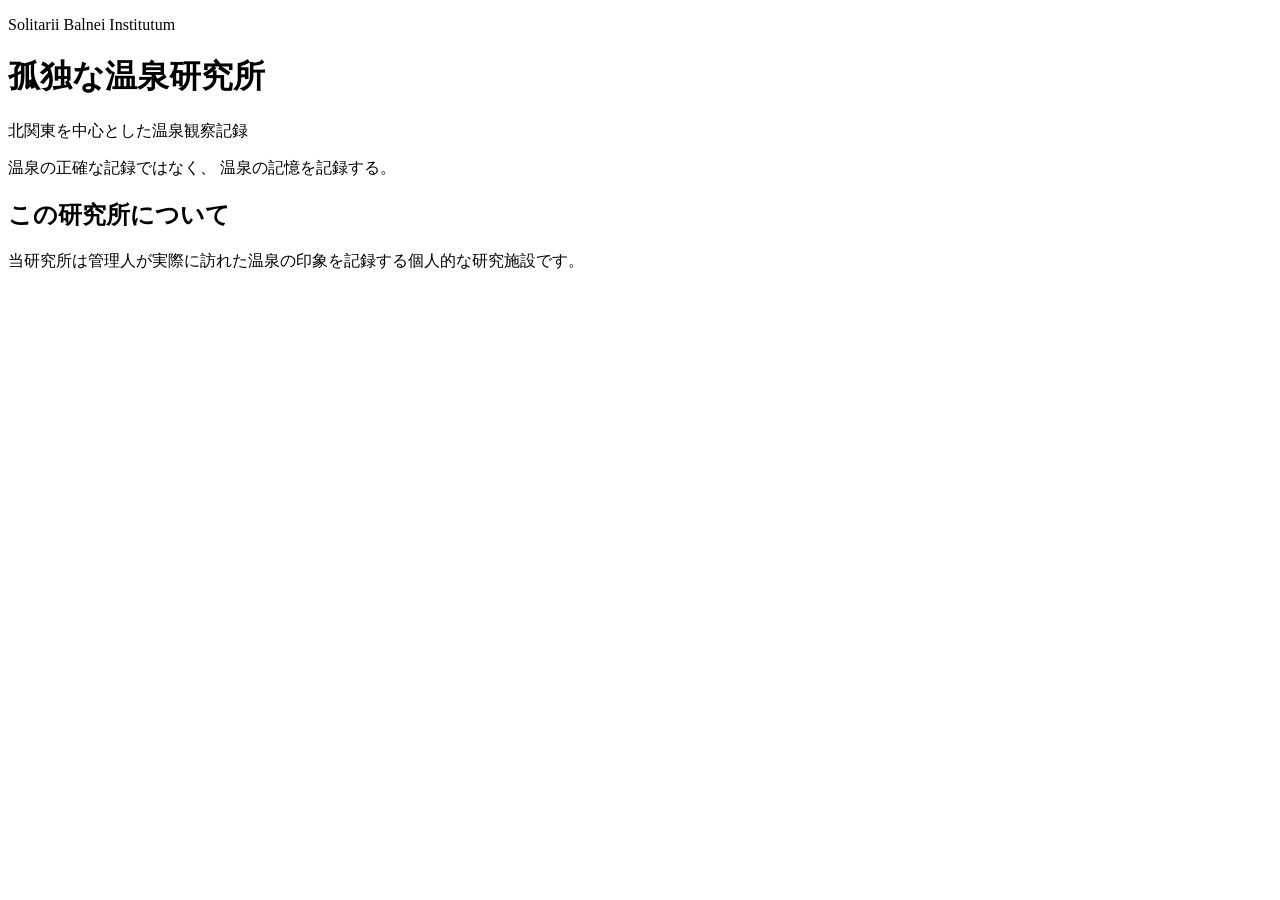
==== docs/index.html @ 95f11baa "Update index.html" ====
<!DOCTYPE html>
<html lang="ja">
<head>
  <meta charset="UTF-8">
  <title>HW Digital Experience Lab</title>
  <link rel="stylesheet" href="style.css">
</head>
<body>

    <p class="latin">
        Solitarii Balnei Institutum
    </p>

    <h1>孤独な温泉研究所</h1>
    
    <p class="subtitle">
        北関東を中心とした温泉観察記録
    </p>

    <p class="catchcopy">
        温泉の正確な記録ではなく、
        温泉の記憶を記録する。
    </p>

    <h2>この研究所について</h2>

    <p>
        当研究所は管理人が実際に訪れた温泉の印象を記録する個人的な研究施設です。
    </p>

</body>
</html>
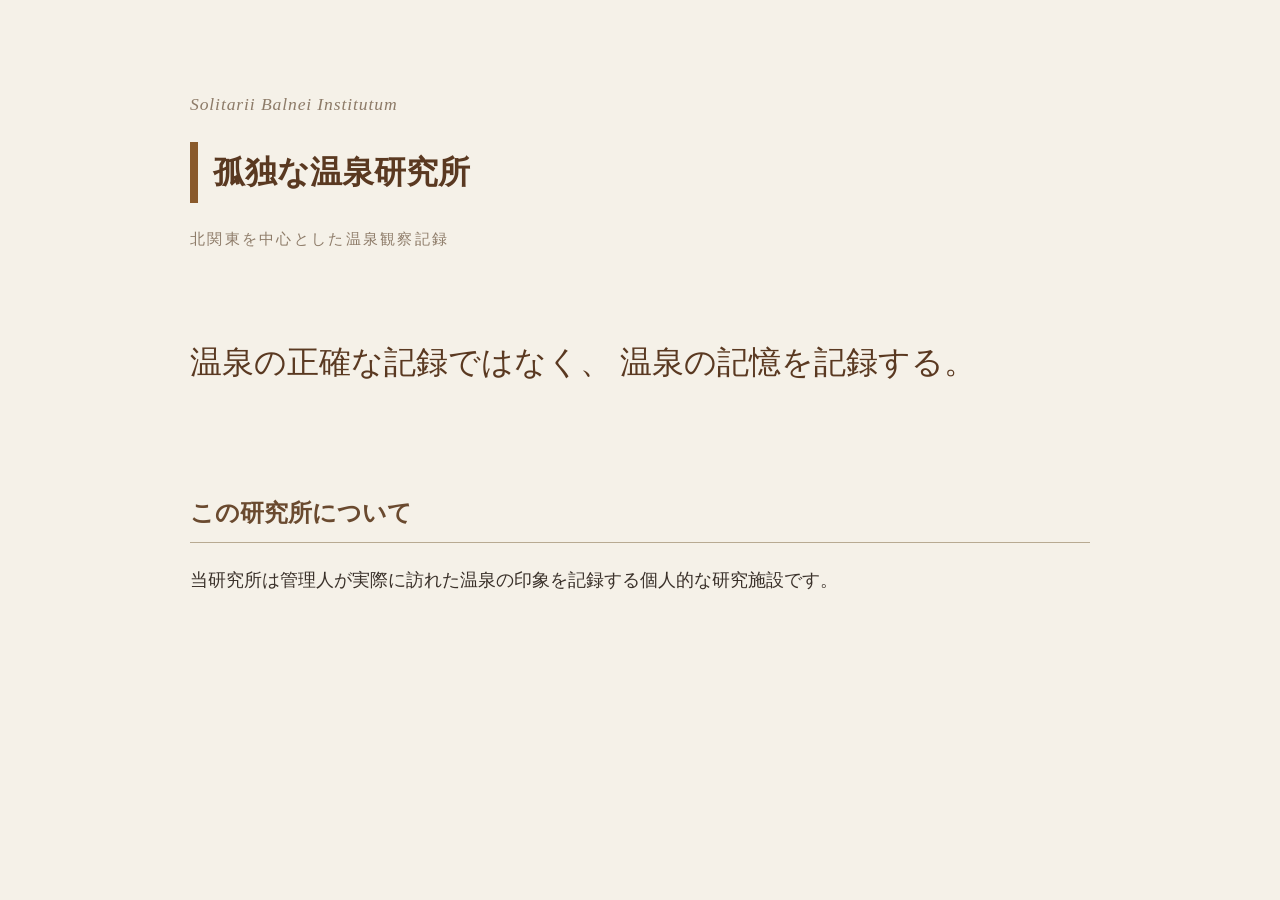
==== commit 1fc055dc: "Update index.html" ====
--- a/docs/index.html
+++ b/docs/index.html
@@ -3,7 +3,7 @@
 <head>
   <meta charset="UTF-8">
   <title>HW Digital Experience Lab</title>
-  <link rel="stylesheet" href="style.css">
+  <link rel="stylesheet" href="/css/style.css">
 </head>
 <body>
 
--- a/css/style.css
+++ b/css/style.css
@@ -0,0 +1,60 @@
+body {
+    background-color: #f5f1e8;
+    color: #3a312a;
+
+    max-width: 900px;
+    margin: 40px auto;
+    padding: 30px;
+
+    font-family:
+        "Yu Mincho",
+        "Hiragino Mincho ProN",
+        serif;
+
+    line-height: 1.9;
+}
+
+h1 {
+    color: #5a3921;
+
+    border-left: 8px solid #8a5a2b;
+    padding-left: 15px;
+}
+
+h2 {
+    color: #6a4a2f;
+
+    margin-top: 40px;
+    border-bottom: 1px solid #b8aa92;
+    padding-bottom: 5px;
+}
+
+p {
+    font-size: 18px;
+}
+
+a {
+    color: #6a4a2f;
+}
+
+a:hover {
+    color: #a15d2b;
+}
+.latin {
+    font-size: 1.1rem;
+    color: #8d7b68;
+    font-style: italic;
+    letter-spacing: 0.05em;
+}
+.catchcopy {
+    font-size: 2rem;
+    color: #5a3921;
+    line-height: 1.8;
+    margin-top: 80px;
+    margin-bottom: 100px;
+}
+.subtitle {
+    font-size: 0.95rem;
+    color: #8d7b68;
+    letter-spacing: 0.15em;
+}
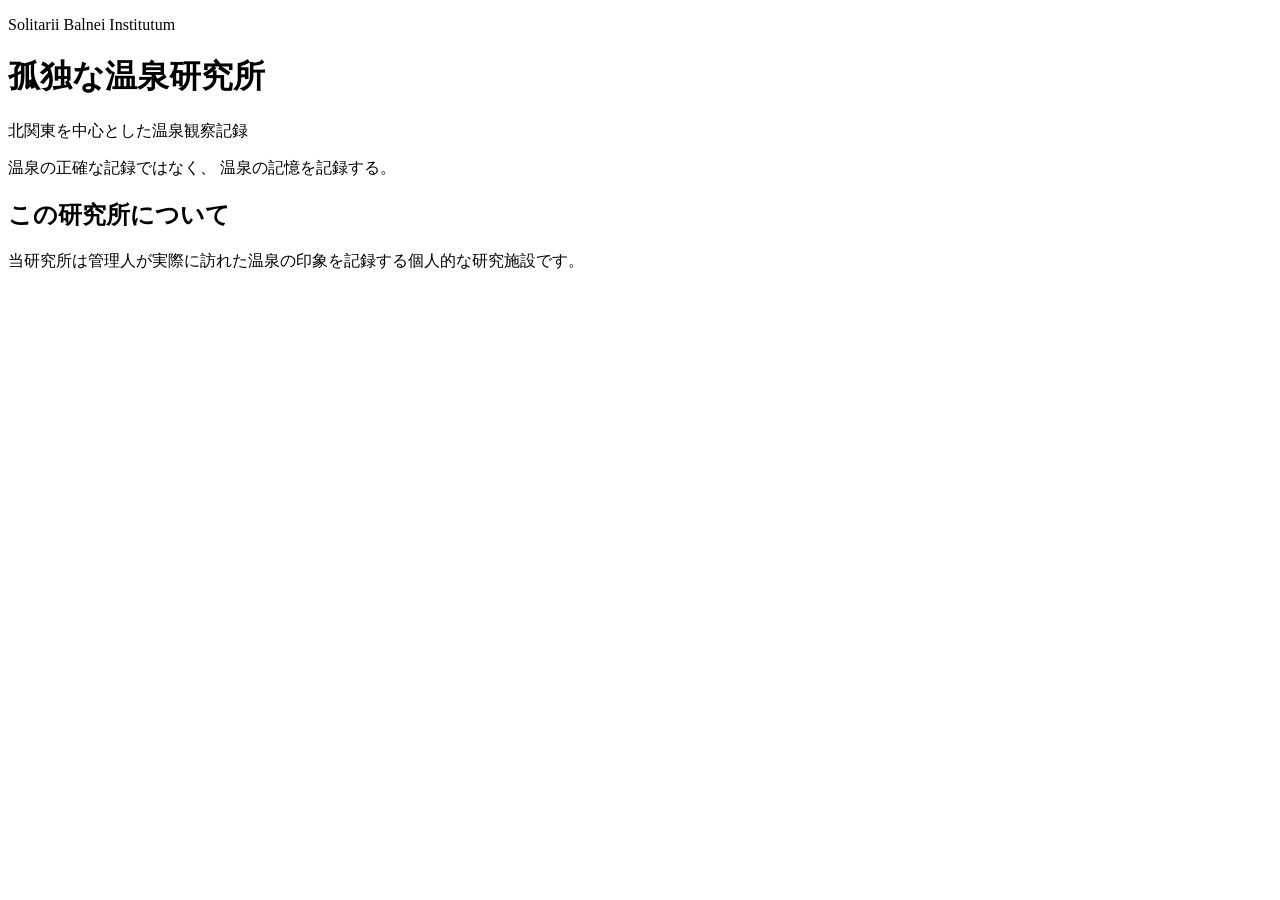
==== commit e769a8c9: "Update index.html" ====
--- a/docs/index.html
+++ b/docs/index.html
@@ -3,7 +3,7 @@
 <head>
   <meta charset="UTF-8">
   <title>HW Digital Experience Lab</title>
-  <link rel="stylesheet" href="/css/style.css">
+  <link rel="stylesheet" href="./css/style.css">
 </head>
 <body>
 
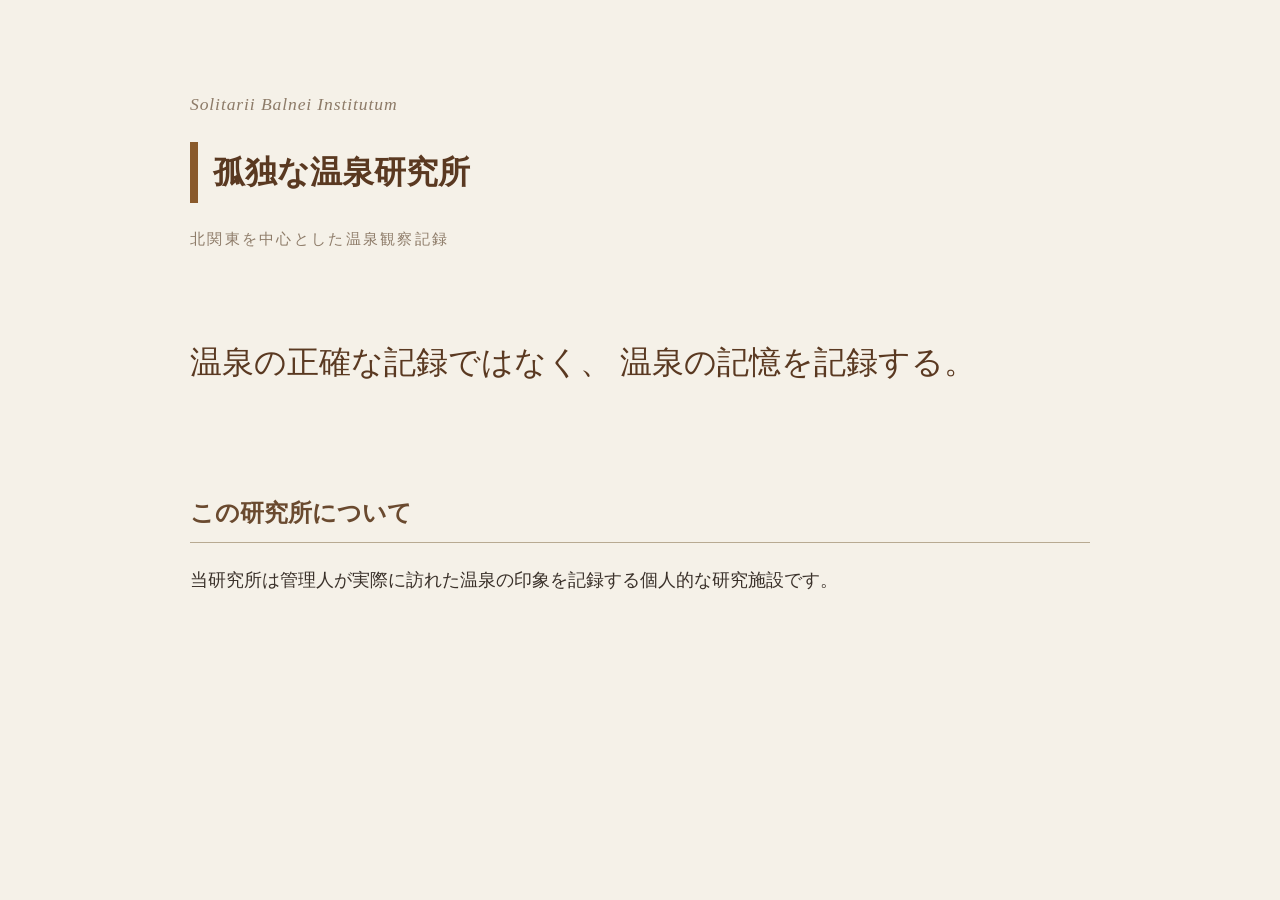
==== commit 8d4f3d38: "Update index.html" ====
--- a/docs/index.html
+++ b/docs/index.html
@@ -3,7 +3,7 @@
 <head>
   <meta charset="UTF-8">
   <title>HW Digital Experience Lab</title>
-  <link rel="stylesheet" href="./css/style.css">
+  <link rel="stylesheet" href="../css/style.css">
 </head>
 <body>
 
--- a/css/style.css
+++ b/css/style.css
@@ -0,0 +1,60 @@
+body {
+    background-color: #f5f1e8;
+    color: #3a312a;
+
+    max-width: 900px;
+    margin: 40px auto;
+    padding: 30px;
+
+    font-family:
+        "Yu Mincho",
+        "Hiragino Mincho ProN",
+        serif;
+
+    line-height: 1.9;
+}
+
+h1 {
+    color: #5a3921;
+
+    border-left: 8px solid #8a5a2b;
+    padding-left: 15px;
+}
+
+h2 {
+    color: #6a4a2f;
+
+    margin-top: 40px;
+    border-bottom: 1px solid #b8aa92;
+    padding-bottom: 5px;
+}
+
+p {
+    font-size: 18px;
+}
+
+a {
+    color: #6a4a2f;
+}
+
+a:hover {
+    color: #a15d2b;
+}
+.latin {
+    font-size: 1.1rem;
+    color: #8d7b68;
+    font-style: italic;
+    letter-spacing: 0.05em;
+}
+.catchcopy {
+    font-size: 2rem;
+    color: #5a3921;
+    line-height: 1.8;
+    margin-top: 80px;
+    margin-bottom: 100px;
+}
+.subtitle {
+    font-size: 0.95rem;
+    color: #8d7b68;
+    letter-spacing: 0.15em;
+}
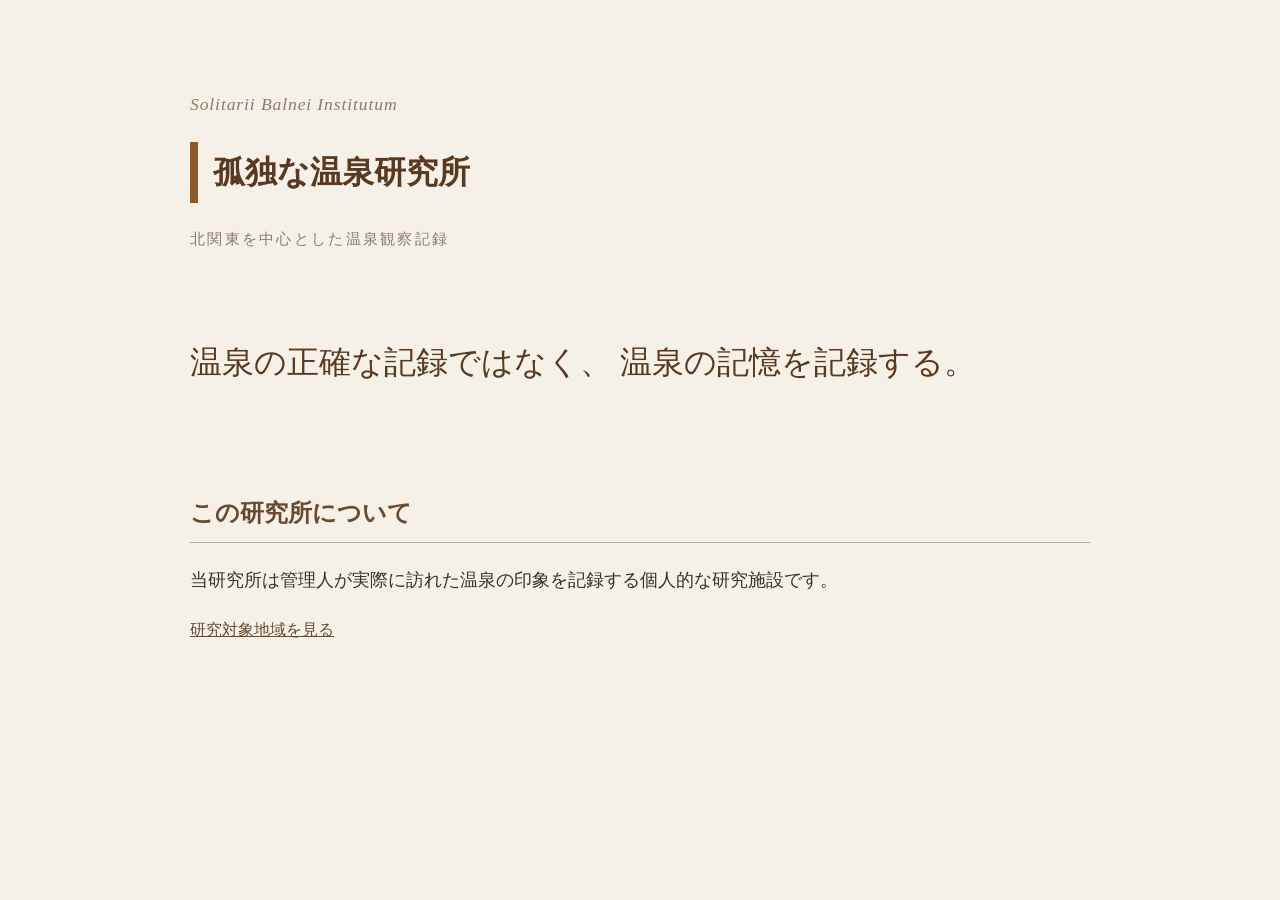
==== commit 165afc70: "Update index.html" ====
--- a/docs/index.html
+++ b/docs/index.html
@@ -3,7 +3,7 @@
 <head>
   <meta charset="UTF-8">
   <title>HW Digital Experience Lab</title>
-  <link rel="stylesheet" href="../css/style.css">
+  <link rel="stylesheet" href="./css/style.css">
 </head>
 <body>
 
@@ -28,5 +28,7 @@
         当研究所は管理人が実際に訪れた温泉の印象を記録する個人的な研究施設です。
     </p>
 
+    <a href="./area/map.html">研究対象地域を見る</a>
+  
 </body>
 </html>
--- a/docs/css/style.css
+++ b/docs/css/style.css
@@ -0,0 +1,61 @@
+body {
+    background-color: #f5f1e8;
+    color: #3a312a;
+
+    max-width: 900px;
+    margin: 40px auto;
+    padding: 30px;
+
+    font-family:
+        "Yu Mincho",
+        "Hiragino Mincho ProN",
+        serif;
+
+    line-height: 1.9;
+}
+
+h1 {
+    color: #5a3921;
+
+    border-left: 8px solid #8a5a2b;
+    padding-left: 15px;
+}
+
+h2 {
+    color: #6a4a2f;
+
+    margin-top: 40px;
+    border-bottom: 1px solid #b8aa92;
+    padding-bottom: 5px;
+}
+
+p {
+    font-size: 18px;
+}
+
+a {
+    color: #6a4a2f;
+}
+
+a:hover {
+    color: #a15d2b;
+}
+.latin {
+    font-size: 1.1rem;
+    color: #8d7b68;
+    font-style: italic;
+    letter-spacing: 0.05em;
+}
+.catchcopy {
+    font-size: 2rem;
+    color: #5a3921;
+    line-height: 1.8;
+    margin-top: 80px;
+    margin-bottom: 100px;
+}
+.subtitle {
+    font-size: 0.95rem;
+    color: #8d7b68;
+    letter-spacing: 0.15em;
+}
+
